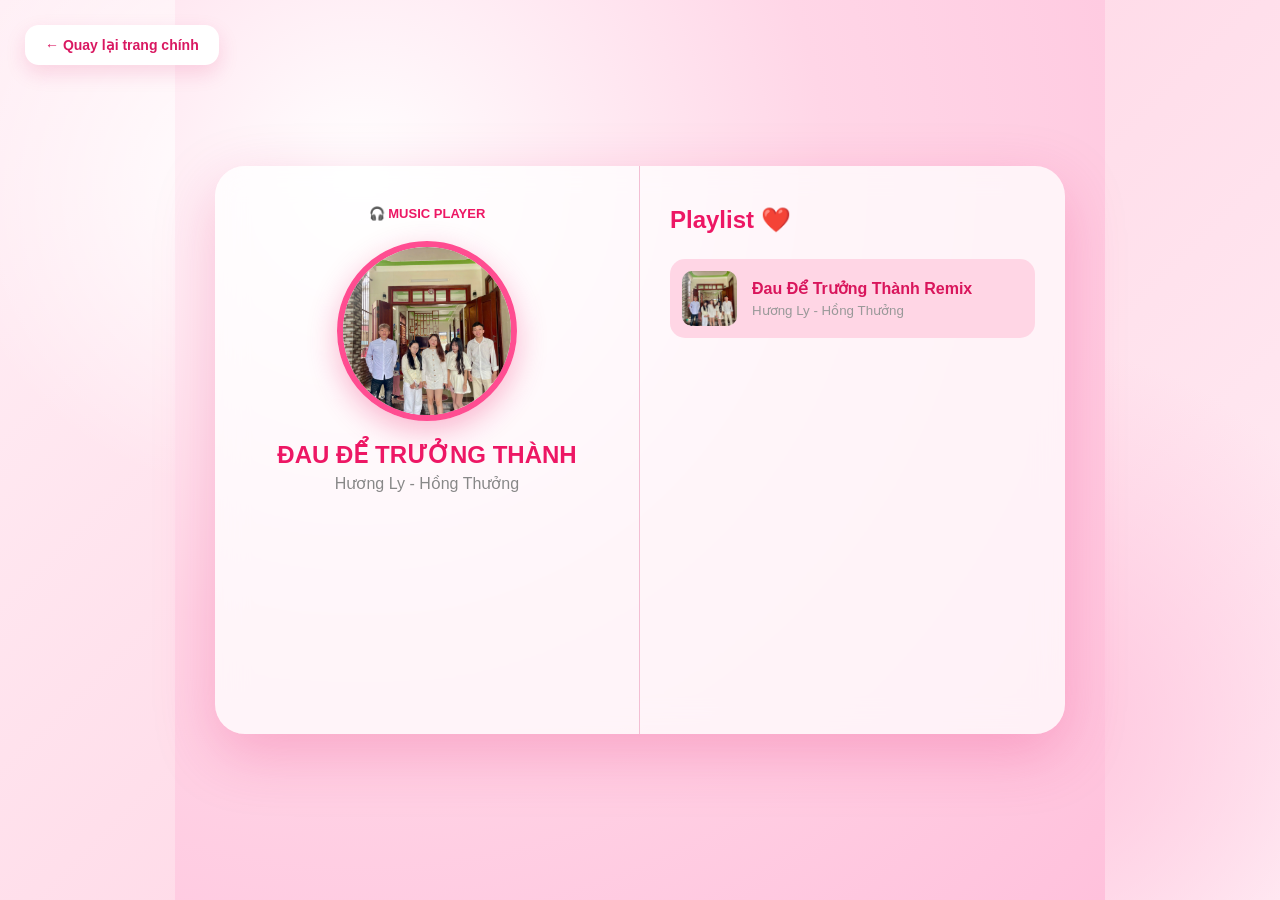
==== music.html @ a4804218 "Initial commit" ====
<!DOCTYPE html>
<html lang="vi">

<head>

    <meta charset="UTF-8">

    <meta
        name="viewport"
        content="width=device-width, initial-scale=1.0"
    >

    <title>Music Player ❤️</title>

    <link rel="stylesheet" href="style.css">
    <link rel="stylesheet" href="music.css">

</head>

<body>

    <div class="music-container">

        <!-- NÚT QUAY LẠI -->
        <button
            class="back-home-btn"
            onclick="goHome()"
        >
            ← Quay lại trang chính
        </button>


        <!-- PLAYER -->
        <div class="player">

            <div class="player-left">

                <div class="player-title">
                    🎧 MUSIC PLAYER
                </div>

                <img
                    id="albumImage"
                    src="images/1.jpg"
                    alt="Đau Để Trưởng Thành"
                >

                <h2>
                    ĐAU ĐỂ TRƯỞNG THÀNH
                </h2>

                <p>
                    Hương Ly - Hồng Thưởng
                </p>


                <!-- SOUNDCLOUD -->

                <iframe
                    width="100%"
                    height="166"
                    scrolling="no"
                    frameborder="no"
                    allow="autoplay; encrypted-media"
                    src="https://w.soundcloud.com/player/?url=https%3A//api.soundcloud.com/tracks/soundcloud%253Atracks%253A1533749974&color=%23ff1493&auto_play=false&hide_related=true&show_comments=false&show_user=false&show_reposts=false&show_teaser=false&visual=false">
                </iframe>

            </div>


            <!-- PLAYLIST -->

            <div class="playlist">

                <h2>
                    Playlist ❤️
                </h2>

                <div class="song active">

                    <img
                        src="images/1.jpg"
                        alt="Đau Để Trưởng Thành"
                    >

                    <div>

                        <strong>
                            Đau Để Trưởng Thành Remix
                        </strong>

                        <small>
                            Hương Ly - Hồng Thưởng
                        </small>

                    </div>

                </div>

            </div>

        </div>

    </div>


    <!-- JAVASCRIPT -->

    <script>

        function goHome() {

            window.location.href = "home.html";

        }

    </script>

</body>

</html>
---- style.css ----
* {
    margin: 0;
    padding: 0;
    box-sizing: border-box;
}

body {
    min-height: 100vh;

    display: flex;
    justify-content: center;
    align-items: center;

    overflow: hidden;

    font-family: Arial, sans-serif;

    background:
        radial-gradient(
            circle at 20% 20%,
            #ffffff 0%,
            transparent 25%
        ),
        radial-gradient(
            circle at 80% 80%,
            #ffc4dd 0%,
            transparent 30%
        ),
        linear-gradient(
            135deg,
            #fff0f6,
            #ffdce9,
            #ffeef5
        );
}

/* =========================
   CONTAINER
========================= */

.login-container {
    width: 100%;
    min-height: 100vh;

    display: flex;
    justify-content: center;
    align-items: center;

    padding: 20px;
}

/* =========================
   CARD
========================= */

.login-card {
    width: 700px;
    max-width: 95vw;

    min-height: 380px;

    display: flex;

    padding: 25px;

    gap: 45px;

    border-radius: 30px;

    background: rgba(255, 255, 255, 0.55);

    border: 1px solid rgba(255, 255, 255, 0.8);

    box-shadow:
        0 25px 70px rgba(229, 30, 105, 0.15),
        inset 0 0 30px rgba(255, 255, 255, 0.4);

    backdrop-filter: blur(20px);

    animation: cardAppear 1s ease;
}

/* =========================
   IMAGE
========================= */

.photo-section {
    width: 50%;

    display: flex;
    justify-content: center;
    align-items: center;
}

.photo-section img {
    width: 100%;
    max-width: 290px;

    aspect-ratio: 3 / 4;

    object-fit: cover;

    border-radius: 18px;

    border: 3px solid white;

    box-shadow:
        0 15px 35px rgba(218, 20, 92, 0.2);

    transition: 0.4s ease;
}

.photo-section img:hover {
    transform: scale(1.03) rotate(-1deg);
}

/* =========================
   PIN SECTION
========================= */

.pin-section {
    flex: 1;

    display: flex;
    flex-direction: column;

    align-items: center;

    padding-top: 10px;
}

/* =========================
   HEART
========================= */

.heart {
    font-size: 50px;

    margin-bottom: 10px;

    filter:
        drop-shadow(
            0 5px 8px rgba(225, 0, 80, 0.25)
        );

    animation: heartBeat 1.5s infinite;
}

/* =========================
   PIN DOTS
========================= */

.pin-dots {
    display: flex;

    gap: 12px;

    margin-bottom: 20px;
}

.pin-dots span {
    width: 11px;
    height: 11px;

    border-radius: 50%;

    border: 2px solid #df2368;

    background: transparent;

    transition: 0.2s ease;
}

.pin-dots span.active {
    background: #e51b68;

    transform: scale(1.15);

    box-shadow:
        0 0 8px rgba(229, 27, 104, 0.4);
}

/* =========================
   NUMBER PAD
========================= */

.number-pad {
    width: 220px;

    display: grid;

    grid-template-columns:
        repeat(3, 1fr);

    gap: 12px;
}

.number-pad button {
    width: 55px;
    height: 42px;

    border: none;

    background: transparent;

    color: #d9165d;

    font-size: 17px;

    font-weight: bold;

    cursor: pointer;

    border-radius: 12px;

    transition: 0.2s ease;
}

.number-pad button:hover {
    background: rgba(255, 69, 133, 0.12);

    transform: scale(1.08);
}

.number-pad button:active {
    transform: scale(0.9);

    background: rgba(255, 69, 133, 0.2);
}

.number-pad .delete {
    color: #d9165d;
}

.number-pad .empty {
    pointer-events: none;
}

/* =========================
   HEART EFFECT
========================= */

.hearts {
    position: fixed;

    inset: 0;

    pointer-events: none;

    overflow: hidden;
}

.floating-heart {
    position: absolute;

    bottom: -30px;

    color: #f2387c;

    opacity: 0.7;

    animation: floatHeart linear forwards;
}

/* =========================
   ANIMATIONS
========================= */

@keyframes cardAppear {

    from {
        opacity: 0;
        transform:
            translateY(40px)
            scale(0.9);
    }

    to {
        opacity: 1;
        transform:
            translateY(0)
            scale(1);
    }
}

@keyframes heartBeat {

    0% {
        transform: scale(1);
    }

    25% {
        transform: scale(1.15);
    }

    40% {
        transform: scale(1);
    }

    60% {
        transform: scale(1.12);
    }

    100% {
        transform: scale(1);
    }
}

@keyframes floatHeart {

    from {
        transform:
            translateY(0)
            rotate(0deg);

        opacity: 0;
    }

    20% {
        opacity: 0.7;
    }

    to {
        transform:
            translateY(-110vh)
            rotate(360deg);

        opacity: 0;
    }
}

/* =========================
   WRONG PIN
========================= */

.shake {
    animation: shake 0.4s ease;
}

@keyframes shake {

    0% {
        transform: translateX(0);
    }

    25% {
        transform: translateX(-10px);
    }

    50% {
        transform: translateX(10px);
    }

    75% {
        transform: translateX(-10px);
    }

    100% {
        transform: translateX(0);
    }
}

/* =========================
   MOBILE
========================= */

@media (max-width: 650px) {

    .login-card {
        width: 350px;

        flex-direction: column;

        align-items: center;

        gap: 20px;

        padding: 20px;
    }

    .photo-section {
        width: 100%;
    }

    .photo-section img {
        width: 150px;
        height: 190px;
    }

    .pin-section {
        width: 100%;
    }

    .heart {
        font-size: 40px;
    }

}

/* =================================
   HOME PAGE
================================= */

.home-page {
    min-height: 100vh;
    overflow: hidden;
}


/* CONTAINER */

.home-container {

    width: 100%;

    min-height: 100vh;

    display: flex;

    flex-direction: column;

    justify-content: center;

    align-items: center;

    padding: 40px 20px;

    text-align: center;

    position: relative;

    z-index: 2;

}


/* TITLE */

.home-container h1 {

    color: #d9165d;

    font-size: 36px;

    margin-bottom: 10px;

    text-shadow:
        0 5px 15px
        rgba(217, 22, 93, 0.15);

    animation:
        homeTitle 0.8s ease;

}


.subtitle {

    color: #d94a7c;

    font-size: 16px;

    margin-bottom: 40px;

}


/* MENU */

.menu {

    width: 650px;

    max-width: 95vw;

    display: grid;

    grid-template-columns:
        repeat(2, 1fr);

    gap: 18px;

}


/* CARD */

.menu-card {

    min-height: 180px;

    padding: 30px 20px;

    display: flex;

    flex-direction: column;

    justify-content: center;

    align-items: center;

    cursor: pointer;

    border-radius: 25px;

    background:
        rgba(255, 255, 255, 0.65);

    border:
        1px solid
        rgba(225, 36, 108, 0.3);

    box-shadow:
        0 15px 35px
        rgba(220, 30, 100, 0.12);

    backdrop-filter: blur(15px);

    transition:
        transform 0.3s ease,
        box-shadow 0.3s ease,
        background 0.3s ease;

    animation:
        menuAppear 0.7s ease backwards;

}


/* DELAY */

.menu-card:nth-child(1) {

    animation-delay: 0.1s;

}

.menu-card:nth-child(2) {

    animation-delay: 0.2s;

}

.menu-card:nth-child(3) {

    animation-delay: 0.3s;

}

.menu-card:nth-child(4) {

    animation-delay: 0.4s;

}


/* HOVER */

.menu-card:hover {

    transform:
        translateY(-10px)
        scale(1.03);

    background:
        rgba(255, 255, 255, 0.85);

    box-shadow:
        0 25px 50px
        rgba(220, 30, 100, 0.2);

}


/* ICON */

.menu-icon {

    font-size: 50px;

    margin-bottom: 12px;

    transition:
        transform 0.3s ease;

}


.menu-card:hover .menu-icon {

    transform:
        scale(1.2)
        rotate(-5deg);

}


/* TITLE */

.menu-card h2 {

    color: #d9165d;

    font-size: 20px;

    margin-bottom: 8px;

}


/* DESCRIPTION */

.menu-card p {

    color: #d35a83;

    font-size: 13px;

}


/* ANIMATION */

@keyframes menuAppear {

    from {

        opacity: 0;

        transform:
            translateY(40px)
            scale(0.9);

    }

    to {

        opacity: 1;

        transform:
            translateY(0)
            scale(1);

    }

}


@keyframes homeTitle {

    from {

        opacity: 0;

        transform:
            translateY(-30px);

    }

    to {

        opacity: 1;

        transform:
            translateY(0);

    }

}


/* MOBILE */

@media (max-width: 600px) {

    .home-container h1 {

        font-size: 27px;

    }

    .menu {

        grid-template-columns:
            1fr 1fr;

        gap: 12px;

    }

    .menu-card {

        min-height: 150px;

        padding: 20px 10px;

    }

    .menu-icon {

        font-size: 40px;

    }

    .menu-card h2 {

        font-size: 17px;

    }

}
---- music.css ----
/* =====================================
   MUSIC PAGE
===================================== */

.music-page {

    min-height: 100vh;

    display: flex;

    justify-content: center;

    align-items: center;

    padding: 30px;

}


/* =====================================
   PLAYER
===================================== */

.music-player {

    position: relative;

    width: 760px;

    max-width: 95vw;

    min-height: 470px;

    display: grid;

    grid-template-columns:
        40% 60%;

    overflow: hidden;

    border-radius: 28px;

    background:
        rgba(255, 255, 255, 0.68);

    border:
        1px solid
        rgba(255, 255, 255, 0.9);

    backdrop-filter:
        blur(20px);

    box-shadow:

        0 30px 80px
        rgba(190, 30, 100, 0.2),

        inset 0 0 40px
        rgba(255, 255, 255, 0.5);

    animation:
        musicAppear 0.7s ease;

}


/* =====================================
   CLOSE BUTTON
===================================== */

.close-button {

    position: absolute;

    right: 18px;

    top: 15px;

    width: 32px;

    height: 32px;

    border: none;

    border-radius: 50%;

    background: #ed276b;

    color: white;

    font-size: 22px;

    line-height: 30px;

    cursor: pointer;

    z-index: 10;

    transition: 0.2s;

}

.close-button:hover {

    transform: rotate(90deg) scale(1.1);

    background: #d9165d;

}


/* =====================================
   LEFT PLAYER
===================================== */

.player-left {

    padding: 35px 25px 25px;

    display: flex;

    flex-direction: column;

    align-items: center;

    border-right:
        1px solid
        rgba(220, 40, 110, 0.12);

}


/* TITLE */

.player-title {

    display: flex;

    align-items: center;

    gap: 7px;

    color: #d9165d;

    font-size: 13px;

    font-weight: bold;

    margin-bottom: 20px;

}


/* =====================================
   ALBUM
===================================== */

.album-container {

    width: 175px;

    height: 175px;

    padding: 5px;

    border-radius: 50%;

    background:
        linear-gradient(
            135deg,
            #ff5b9a,
            #e91e63
        );

    box-shadow:
        0 12px 30px
        rgba(220, 30, 100, 0.25);

    animation:
        albumFloat 4s ease-in-out infinite;

}


.album-container img {

    width: 100%;

    height: 100%;

    object-fit: cover;

    border-radius: 50%;

    border: 4px solid white;

}


/* Khi đang phát */

.album-container.playing {

    animation:
        albumRotate 8s linear infinite;

}


/* =====================================
   SONG
===================================== */

#songTitle {

    margin-top: 20px;

    margin-bottom: 8px;

    color: #d9165d;

    font-size: 16px;

    text-transform: uppercase;

}


/* =====================================
   TIME
===================================== */

.time {

    width: 220px;

    display: flex;

    justify-content: space-between;

    color: #c9567d;

    font-size: 11px;

    margin-bottom: 5px;

}


/* =====================================
   PROGRESS
===================================== */

#progress {

    width: 220px;

    accent-color: #e91e63;

    cursor: pointer;

}


/* =====================================
   CONTROLS
===================================== */

.controls {

    display: flex;

    align-items: center;

    justify-content: center;

    gap: 22px;

    margin-top: 18px;

}


.controls button {

    width: 35px;

    height: 35px;

    border: none;

    background: transparent;

    color: #df1c62;

    cursor: pointer;

    font-size: 17px;

    transition: 0.2s;

}


.controls button:hover {

    transform: scale(1.2);

}


/* PLAY */

.controls .play-button {

    width: 50px;

    height: 50px;

    border-radius: 50%;

    color: white;

    background: #e91e63;

    box-shadow:
        0 8px 20px
        rgba(233, 30, 99, 0.3);

}


.controls .play-button:hover {

    transform: scale(1.1);

}


/* =====================================
   PLAYLIST
===================================== */

.playlist {

    padding: 45px 30px 30px;

    overflow: hidden;

}


.playlist h3 {

    color: #d9165d;

    margin-bottom: 18px;

    font-size: 15px;

}


.playlist-list {

    max-height: 370px;

    overflow-y: auto;

    padding-right: 5px;

}


/* scrollbar */

.playlist-list::-webkit-scrollbar {

    width: 5px;

}


.playlist-list::-webkit-scrollbar-thumb {

    background: #ed76a2;

    border-radius: 10px;

}


/* =====================================
   SONG ITEM
===================================== */

.song-item {

    display: flex;

    align-items: center;

    gap: 12px;

    padding: 10px;

    margin-bottom: 8px;

    border-radius: 12px;

    cursor: pointer;

    transition: 0.25s;

}


.song-item:hover {

    background:
        rgba(239, 50, 115, 0.1);

    transform:
        translateX(5px);

}


.song-item.active {

    background:
        rgba(239, 50, 115, 0.14);

}


.song-item img {

    width: 42px;

    height: 42px;

    object-fit: cover;

    border-radius: 8px;

}


.song-info {

    flex: 1;

}


.song-info strong {

    display: block;

    color: #d9165d;

    font-size: 12px;

    margin-bottom: 4px;

}


.song-info span {

    color: #ca6386;

    font-size: 10px;

}


/* =====================================
   ANIMATION
===================================== */

@keyframes musicAppear {

    from {

        opacity: 0;

        transform:
            scale(0.9)
            translateY(30px);

    }

    to {

        opacity: 1;

        transform:
            scale(1)
            translateY(0);

    }

}


@keyframes albumFloat {

    0%,
    100% {

        transform:
            translateY(0);

    }

    50% {

        transform:
            translateY(-7px);

    }

}


@keyframes albumRotate {

    from {

        transform:
            rotate(0deg);

    }

    to {

        transform:
            rotate(360deg);

    }

}


/* =====================================
   MOBILE
===================================== */

@media (max-width: 650px) {

    .music-player {

        grid-template-columns:
            1fr;

        width: 400px;

    }


    .player-left {

        border-right: none;

        border-bottom:
            1px solid
            rgba(220, 40, 110, 0.12);

    }


    .playlist {

        padding: 25px;

    }


    .playlist-list {

        max-height: 220px;

    }

}

.music-container {
    min-height: 100vh;

    display: flex;

    align-items: center;

    justify-content: center;

    background:
        radial-gradient(
            circle at 20% 20%,
            #fff,
            #ffd6e7 45%,
            #ffc1dc
        );

    padding: 40px;
}


.player {
    position: relative;

    width: 850px;

    min-height: 500px;

    display: grid;

    grid-template-columns: 1fr 1fr;

    background: rgba(255, 255, 255, 0.75);

    border-radius: 30px;

    overflow: hidden;

    box-shadow:
        0 20px 60px rgba(230, 30, 110, 0.25);

    backdrop-filter: blur(15px);
}


.close-btn {
    position: absolute;

    top: 18px;

    right: 18px;

    width: 35px;

    height: 35px;

    border: none;

    border-radius: 50%;

    background: #ed1764;

    color: white;

    font-size: 25px;

    cursor: pointer;

    z-index: 10;
}


.player-left {
    padding: 40px;

    text-align: center;

    border-right: 1px solid #f3bfd4;
}


.player-title {
    color: #ed1764;

    font-weight: bold;

    margin-bottom: 20px;
}


.player-left > img {
    width: 180px;

    height: 180px;

    object-fit: cover;

    border-radius: 50%;

    border: 6px solid #ff4d91;

    box-shadow:
        0 10px 30px rgba(237, 23, 100, 0.3);
}


.player-left h2 {
    color: #ed1764;

    margin: 20px 0 5px;
}


.player-left p {
    color: #888;

    margin-bottom: 25px;
}


.player-left iframe {
    border-radius: 12px;

    margin-top: 10px;
}


.playlist {
    padding: 40px 30px;
}


.playlist h2 {
    color: #ed1764;

    margin-bottom: 25px;
}


.song {
    display: flex;

    align-items: center;

    gap: 15px;

    padding: 12px;

    border-radius: 15px;

    cursor: pointer;

    background: #ffd6e5;
}


.song img {
    width: 55px;

    height: 55px;

    object-fit: cover;

    border-radius: 10px;
}


.song strong {
    display: block;

    color: #d9165c;
}


.song small {
    display: block;

    color: #999;

    margin-top: 5px;
}


@media (max-width: 800px) {

    .player {

        width: 95%;

        grid-template-columns: 1fr;

    }

    .player-left {

        border-right: none;

        border-bottom: 1px solid #f3bfd4;

    }

}

.back-home-btn {

    position: fixed;

    top: 25px;

    left: 25px;

    z-index: 100;

    border: none;

    padding: 12px 20px;

    border-radius: 14px;

    background: white;

    color: #d91861;

    font-size: 14px;

    font-weight: bold;

    cursor: pointer;

    box-shadow:
        0 8px 20px
        rgba(220, 30, 100, 0.15);

    transition: 0.25s;

}


.back-home-btn:hover {

    transform:
        translateX(-4px);

    box-shadow:
        0 12px 25px
        rgba(220, 30, 100, 0.25);

}
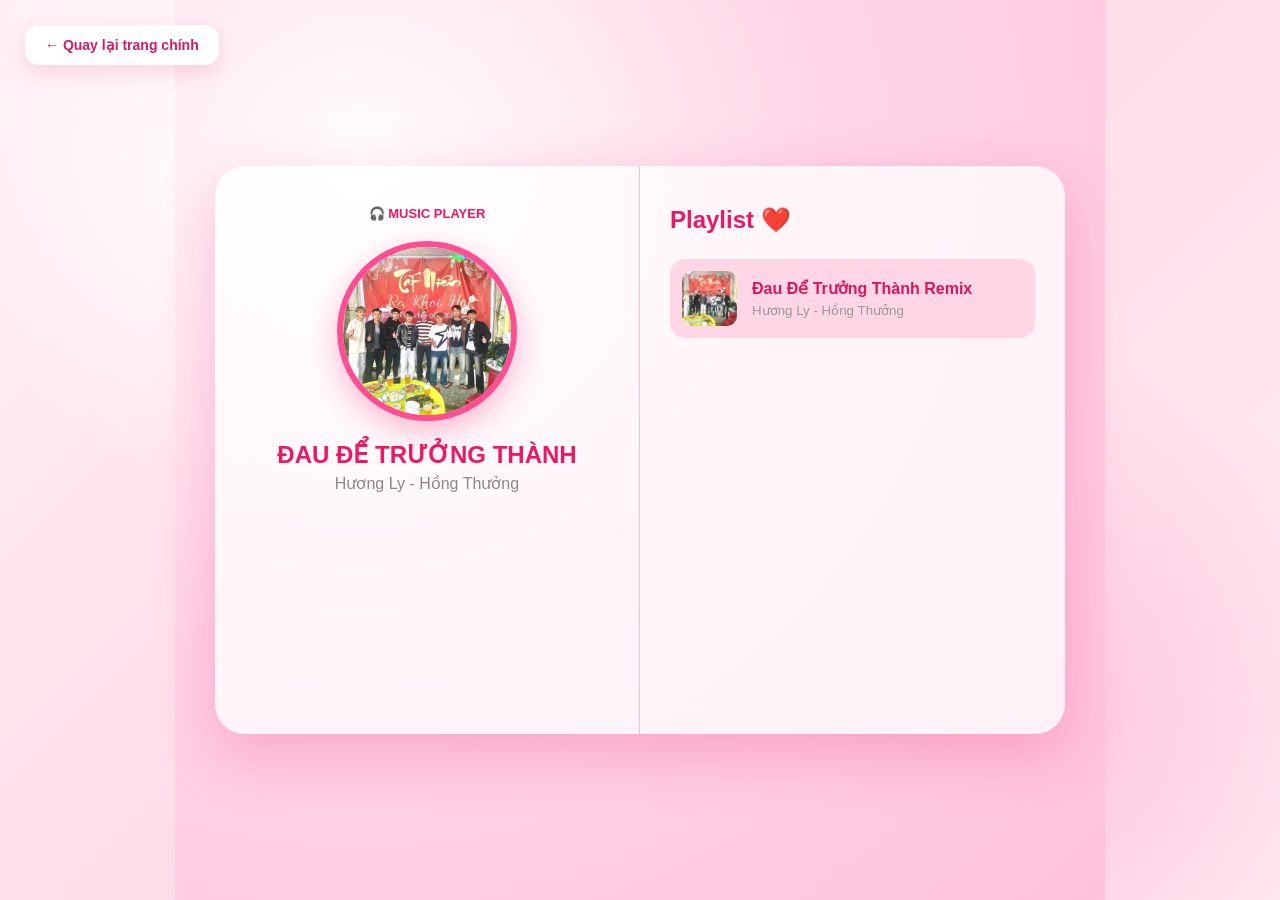
==== commit faae1cb7: "update website" ====
--- a/music.html
+++ b/music.html
@@ -41,7 +41,7 @@
 
                 <img
                     id="albumImage"
-                    src="images/1.jpg"
+                    src="images/4.jpg"
                     alt="Đau Để Trưởng Thành"
                 >
 
@@ -79,7 +79,7 @@
                 <div class="song active">
 
                     <img
-                        src="images/1.jpg"
+                        src="images/4.jpg"
                         alt="Đau Để Trưởng Thành"
                     >
 
